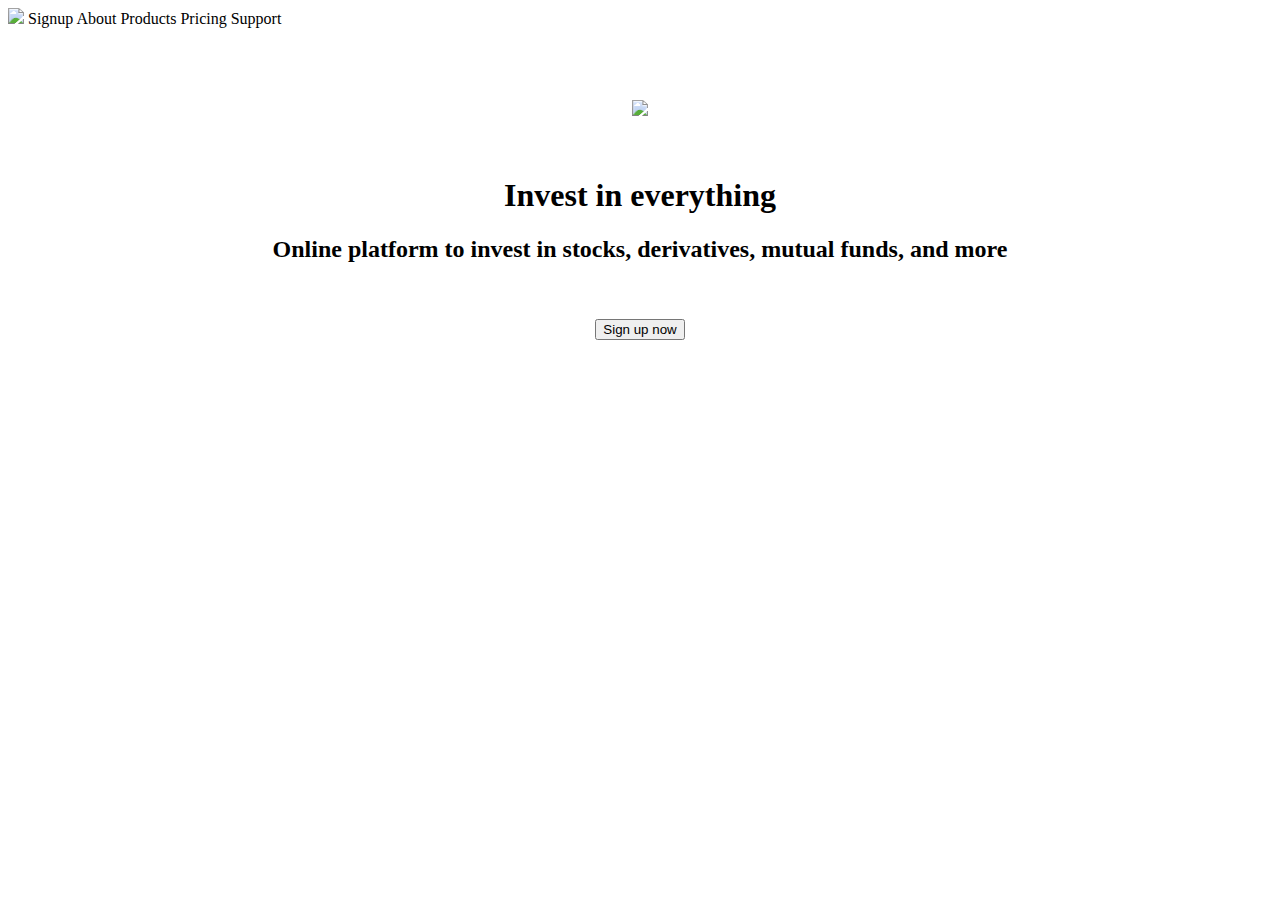
==== src/index.html @ 1d62b5c6 "currently working on the html" ====
<!DOCTYPE html>
<html lang="en">
    <head>
        <meta charset="UTF-8" />
        <meta name="viewport" content="width=device-width, initial-scale=1.0" />
        <title>
            Zerodha - Online stock trading at lowest prices from India's biggest
            stock broker – Zerodha
        </title>
        <link rel="stylesheet" href="style.css" />
    </head>
    <body>
        <img width="300" src="./assets/images/logo.svg" />
        <span>Signup</span>
        <span>About</span>
        <span>Products</span>
        <span>Pricing</span>
        <span>Support</span>

        <br />
        <br />
        <br />
        <br />
        <br />

        <center>
            <img width="800" src="./assets/images/landing.png" />
        </center>

        <br />
        <br />

        <center>
            <h1>Invest in everything</h1>
            <h2>
                Online platform to invest in stocks, derivatives, mutual funds,
                and more
            </h2>
            <br />
            <br />
            <button class="first_button">Sign up now</button>
        </center>
    </body>
</html>
---- src/style.css ----
/* .first_button {
    padding: 1%;
    background-color: blue;
    color: white;
} */
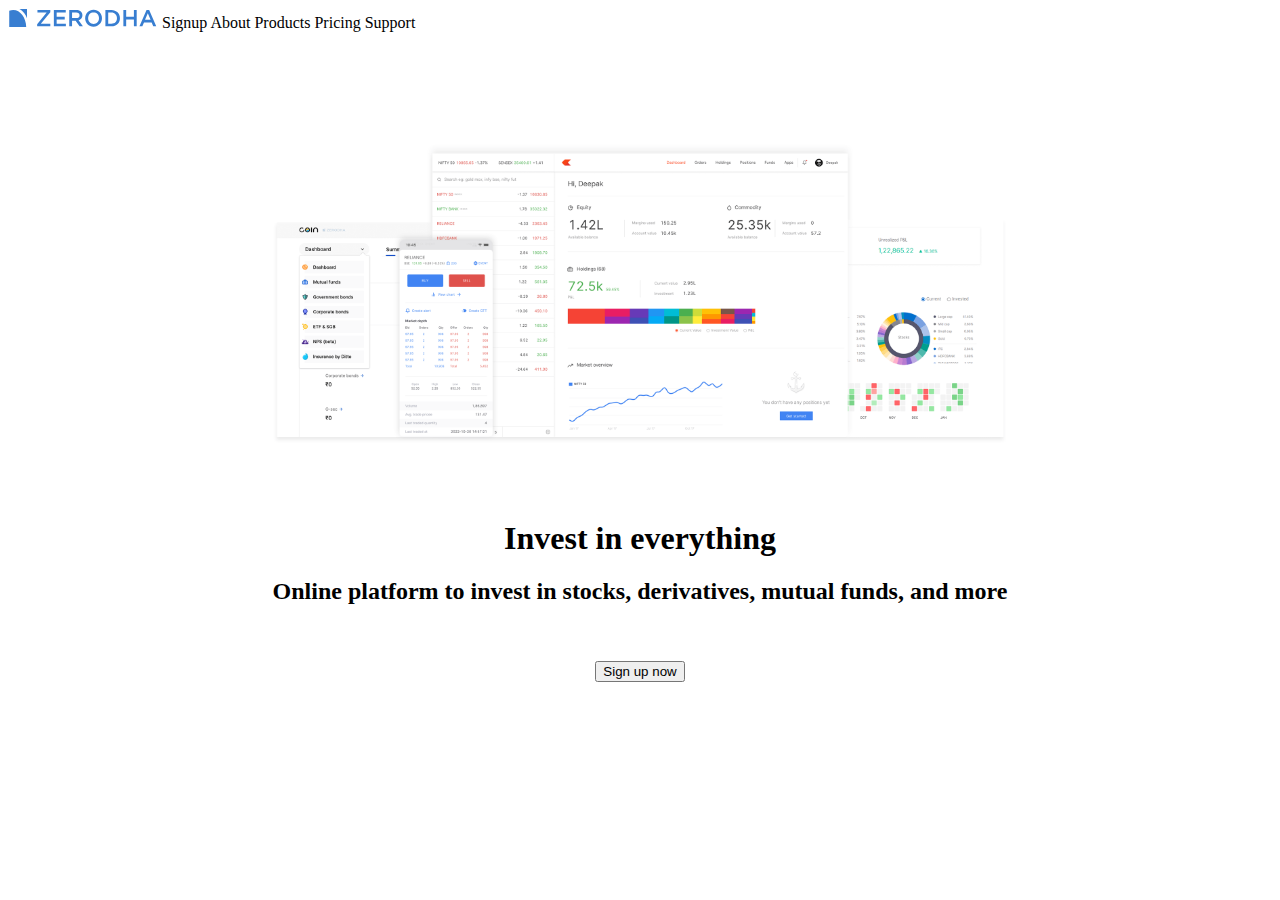
==== commit 76e13d50: "Doing the Css Part of Landing Page" ====
--- a/src/index.html
+++ b/src/index.html
@@ -10,12 +10,14 @@
         <link rel="stylesheet" href="style.css" />
     </head>
     <body>
-        <img width="300" src="./assets/images/logo.svg" />
-        <span>Signup</span>
-        <span>About</span>
-        <span>Products</span>
-        <span>Pricing</span>
-        <span>Support</span>
+        <div>
+            <img width="150" src="../assets/images/logo.svg" />
+            <span>Signup</span>
+            <span>About</span>
+            <span>Products</span>
+            <span>Pricing</span>
+            <span>Support</span>
+        </div>
 
         <br />
         <br />
@@ -24,21 +26,23 @@
         <br />
 
         <center>
-            <img width="800" src="./assets/images/landing.png" />
+            <img width="800" src="../assets/images/landing.png" />
         </center>
 
         <br />
         <br />
 
         <center>
-            <h1>Invest in everything</h1>
-            <h2>
-                Online platform to invest in stocks, derivatives, mutual funds,
-                and more
-            </h2>
-            <br />
-            <br />
-            <button class="first_button">Sign up now</button>
+            <div>
+                <h1>Invest in everything</h1>
+                <h2>
+                    Online platform to invest in stocks, derivatives, mutual
+                    funds, and more
+                </h2>
+                <br />
+                <br />
+                <button>Sign up now</button>
+            </div>
         </center>
     </body>
 </html>
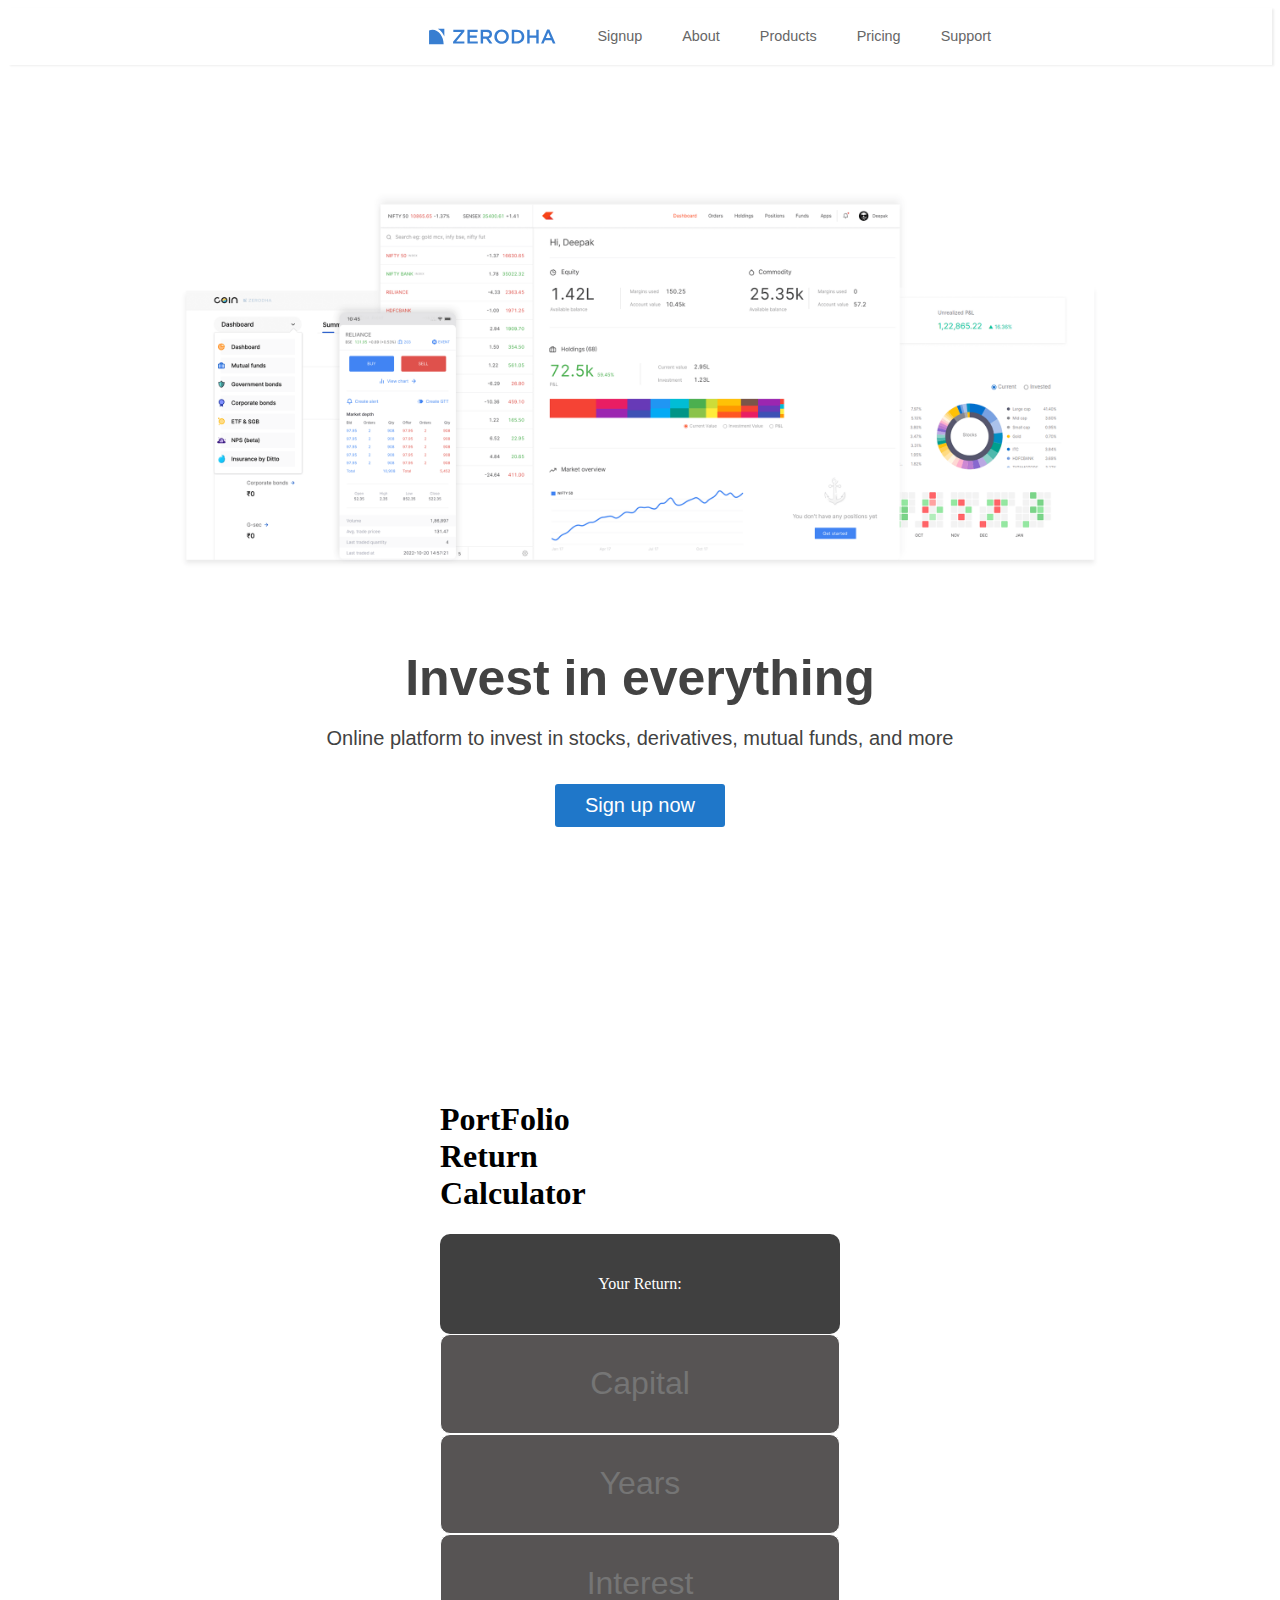
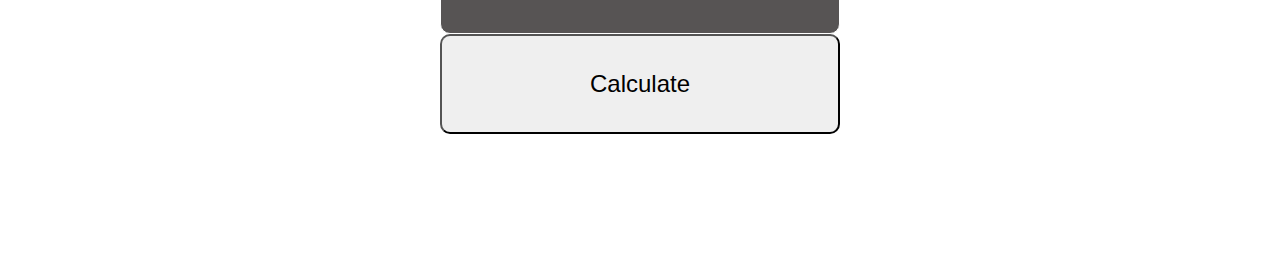
==== commit e14a8989: "page done almost i think" ====
--- a/src/index.html
+++ b/src/index.html
@@ -1,48 +1,76 @@
 <!DOCTYPE html>
 <html lang="en">
     <head>
-        <meta charset="UTF-8" />
-        <meta name="viewport" content="width=device-width, initial-scale=1.0" />
         <title>
             Zerodha - Online stock trading at lowest prices from India's biggest
             stock broker – Zerodha
         </title>
         <link rel="stylesheet" href="style.css" />
+        <link rel="icon" type="image/png" href="../assets/images/favicon.png" />
+        <script src="script.js" defer></script>
     </head>
     <body>
-        <div>
-            <img width="150" src="../assets/images/logo.svg" />
-            <span>Signup</span>
-            <span>About</span>
-            <span>Products</span>
-            <span>Pricing</span>
-            <span>Support</span>
+        <div class="TopBar">
+            <div class="TopBarLogo">
+                <img class="TopImage" src="../assets/images/logo.svg" />
+            </div>
+            <div class="TopNavBar">
+                <div class="TopNavBarElementFirst">Signup</div>
+                <div class="TopNavBarElementSecond">About</div>
+                <div class="TopNavBarElementThird">Products</div>
+                <div class="TopNavBarElementFourth">Pricing</div>
+                <div class="TopNavBarElementFifth">Support</div>
+            </div>
         </div>
 
-        <br />
-        <br />
-        <br />
-        <br />
-        <br />
+        <div class="CenterPageImage">
+            <img class="CenterImage" src="../assets/images/landing.png" />
+        </div>
 
-        <center>
-            <img width="800" src="../assets/images/landing.png" />
-        </center>
+        <div class="CenterHeadingDiv">
+            <h1 id="thefirstHeading" class="FirstCenterHeading">
+                Invest in everything
+            </h1>
+            <h5 class="SecondCenterHeading">
+                Online platform to invest in stocks, derivatives, mutual funds,
+                and more
+            </h5>
+        </div>
 
-        <br />
-        <br />
+        <div class="SignUpButtonDiv">
+            <div class="SignUpButton">Sign up now</div>
+        </div>
 
-        <center>
+        <div class="SignUpButtonBelowDiv"></div>
+
+        <div class="calculator-grid">
             <div>
-                <h1>Invest in everything</h1>
-                <h2>
-                    Online platform to invest in stocks, derivatives, mutual
-                    funds, and more
-                </h2>
-                <br />
-                <br />
-                <button>Sign up now</button>
+                <h1>PortFolio Return Calculator</h1>
             </div>
-        </center>
+            <div class="output">
+                <div class="result">
+                    Your Return: <span id="calculationResult"></span>
+                </div>
+            </div>
+            <input
+                class="span-this"
+                id="firstInput"
+                placeholder="Capital"
+                type="text"
+            />
+            <input
+                class="span-this"
+                id="secondInput"
+                placeholder="Years"
+                type="text"
+            />
+            <input
+                class="span-this"
+                id="thirdInput"
+                placeholder="Interest"
+                type="text"
+            />
+            <button class="span-two" onclick="calculate()">Calculate</button>
+        </div>
     </body>
 </html>
--- a/src/style.css
+++ b/src/style.css
@@ -0,0 +1,176 @@
+.TopBar {
+    display: flex;
+    justify-content: space-between;
+    padding-left: 400px;
+    padding-right: 400px;
+    box-shadow: 2px 1px 2px #eee;
+}
+
+.TopBarLogo {
+    display: flex;
+    padding: 20px;
+}
+
+.TopImage {
+    height: 17px;
+}
+
+.TopNavBar {
+    display: flex;
+    font-family: sans-serif;
+}
+
+.TopNavBarElementFirst {
+    padding: 20px;
+    color: #666666;
+    font-size: 14.4px;
+    cursor: pointer;
+}
+
+.TopNavBarElementSecond {
+    padding: 20px;
+    color: #666666;
+    font-size: 14.4px;
+    cursor: pointer;
+}
+
+.TopNavBarElementThird {
+    padding: 20px;
+    color: #666666;
+    font-size: 14.4px;
+    cursor: pointer;
+}
+
+.TopNavBarElementFourth {
+    padding: 20px;
+    color: #666666;
+    font-size: 14.4px;
+    cursor: pointer;
+}
+
+.TopNavBarElementFifth {
+    padding: 20px;
+    color: #666666;
+    font-size: 14.4px;
+    cursor: pointer;
+}
+
+.CenterPageImage {
+    display: flex;
+    justify-content: center;
+    padding-top: 100px;
+}
+
+.CenterImage {
+    width: 1000px;
+}
+
+.CenterHeadingDiv {
+    display: flex;
+    flex-direction: column;
+}
+
+.FirstCenterHeading {
+    color: #424242;
+    font-size: 50px;
+    font-family: sans-serif;
+    margin-bottom: 0px;
+    text-align: center;
+    padding-top: 30px;
+    font-weight: 550;
+}
+.SecondCenterHeading {
+    color: #424242;
+    font-size: 20px;
+    font-family: sans-serif;
+    margin-top: 10px;
+    text-align: center;
+    padding-top: 10px;
+    font-weight: lighter;
+}
+
+.SignUpButtonDiv {
+    display: flex;
+    justify-content: center;
+}
+
+.SignUpButton {
+    font-weight: 20px;
+    font-family: sans-serif;
+    font-size: 20px;
+    background-color: rgb(31, 119, 201);
+    color: white;
+    cursor: pointer;
+    border-radius: 3px;
+    padding: 10px 30px 10px 30px;
+    transition: transform 0.2s ease;
+}
+
+.SignUpButtonBelowDiv {
+    padding-bottom: 130px;
+}
+
+.SignUpButton:active {
+    transform: scale(0.95); /* Scale down the button slightly when clicked */
+}
+
+/* *,
+*::before,
+*::after {
+    box-sizing: border-box;
+    font-family: sans-serif;
+    font-weight: normal;
+}
+
+body {
+    padding: 0;
+    margin: 0;
+    background: linear-gradient(to right, #0af, #00ff6c);
+} */
+
+.calculator-grid {
+    display: grid;
+    justify-content: center;
+    align-content: center;
+    min-height: 100vh;
+    grid-template-columns: repeat(4, 100px);
+    grid-template-rows: minmax(120px, auto) repeat(5, 100px);
+    padding: 0;
+    margin: 0;
+    /* background: linear-gradient(to right, #0af, #00ff6c); */
+}
+
+.calculator-grid > input {
+    cursor: pointer;
+    font-size: 2rem;
+    border: 1px solid white;
+    outline: none;
+    background-color: rgba(31, 27, 27, 0.75);
+    border-radius: 10px;
+    color: white;
+    text-align: center;
+}
+
+.calculator-grid > button:hover {
+    background-color: rgba(255, 255, 255, 0.9);
+}
+
+.span-two {
+    border-radius: 10px;
+    grid-column: span 4;
+    font-size: 24px;
+}
+
+.span-this {
+    grid-column: span 4;
+}
+
+.output {
+    grid-column: 1 / -1;
+    background-color: rgba(0, 0, 0, 0.75);
+    color: white;
+    display: flex;
+    align-items: center;
+    justify-content: center;
+    border-radius: 10px;
+}
